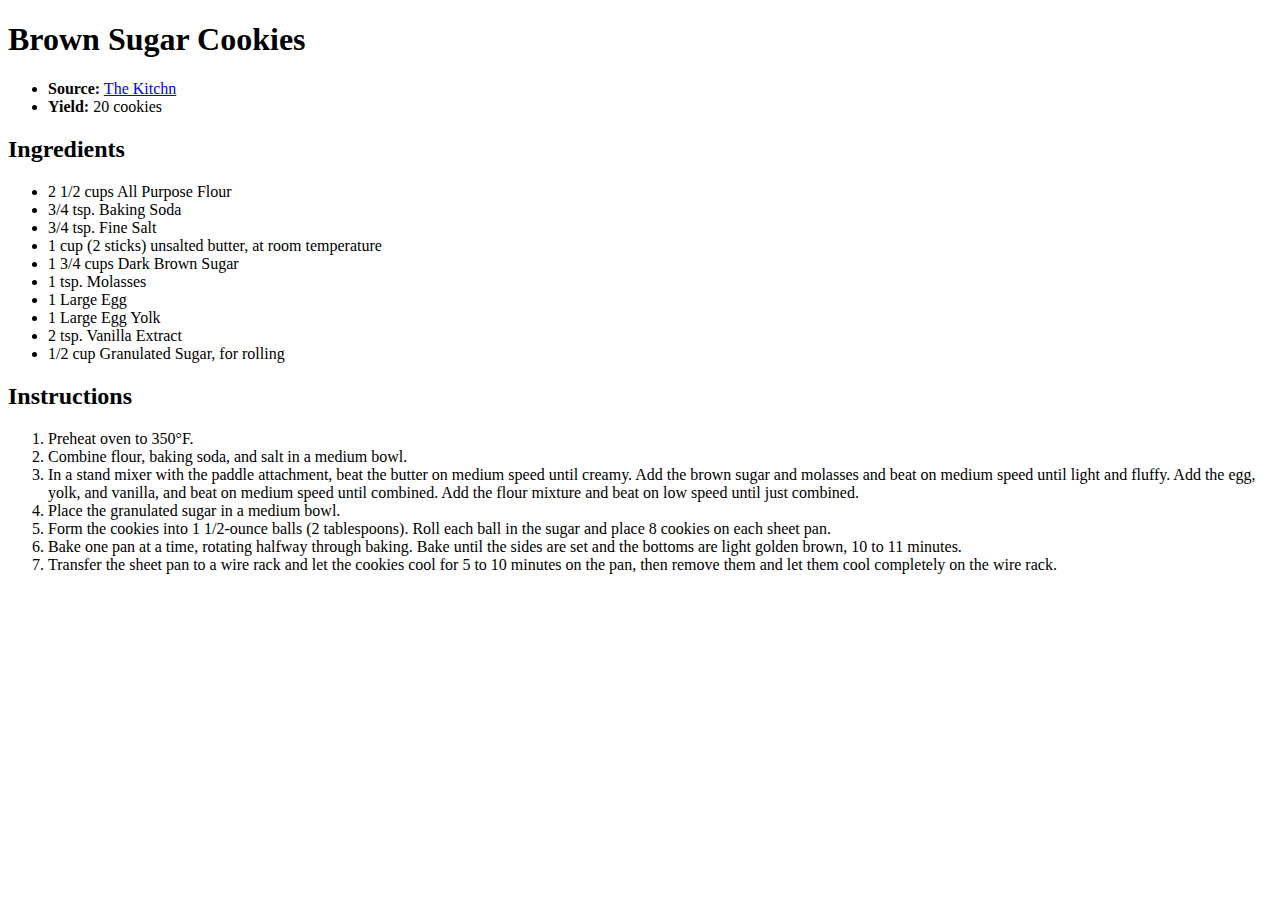
==== recipes/brown-sugar-cookies.html @ 0b21ca84 "Moved recipes to recipe folder" ====
<!DOCTYPE html>
<html>
    <head>
        <meta charset="UTF-8">
        <title>Brown Sugar Cookies</title>
    </head>
    <body>
        <h1>Brown Sugar Cookies</h1>
        <ul>
            <li><strong>Source:</strong> <a href="https://www.thekitchn.com/brown-sugar-cookies-recipe-23102311">The Kitchn</a></li>
            <li><strong>Yield:</strong> 20 cookies</li>
        </ul>
        <h2>Ingredients</h2>
        <ul>
            <li>2 1/2 cups All Purpose Flour</li>
            <li>3/4 tsp. Baking Soda</li>
            <li>3/4 tsp. Fine Salt</li>
            <li>1 cup (2 sticks) unsalted butter, at room temperature</li>
            <li>1 3/4 cups Dark Brown Sugar</li>
            <li>1 tsp. Molasses</li>
            <li>1 Large Egg</li>
            <li>1 Large Egg Yolk</li>
            <li>2 tsp. Vanilla Extract</li>
            <li>1/2 cup Granulated Sugar, for rolling</li>
        </ul>
        <h2>Instructions</h2>
        <ol>
            <li>Preheat oven to 350&#176;F.</li>
            <li>Combine flour, baking soda, and salt in a medium bowl.</li>
            <li>In a stand mixer with the paddle attachment, beat the butter on medium speed until creamy. Add the brown sugar and molasses and beat on medium speed until light and fluffy. Add the egg, yolk, and vanilla, and beat on medium speed until combined. Add the flour mixture and beat on low speed until just combined.</li>
            <li>Place the granulated sugar in a medium bowl.</li>
            <li>Form the cookies into 1 1/2-ounce balls (2 tablespoons). Roll each ball in the sugar and place 8 cookies on each sheet pan.</li>
            <li>Bake one pan at a time, rotating halfway through baking. Bake until the sides are set and the bottoms are light golden brown, 10 to 11 minutes.</li>
            <li>Transfer the sheet pan to a wire rack and let the cookies cool for 5 to 10 minutes on the pan, then remove them and let them cool completely on the wire rack.</li>
        </ol>
    </body>
</html>
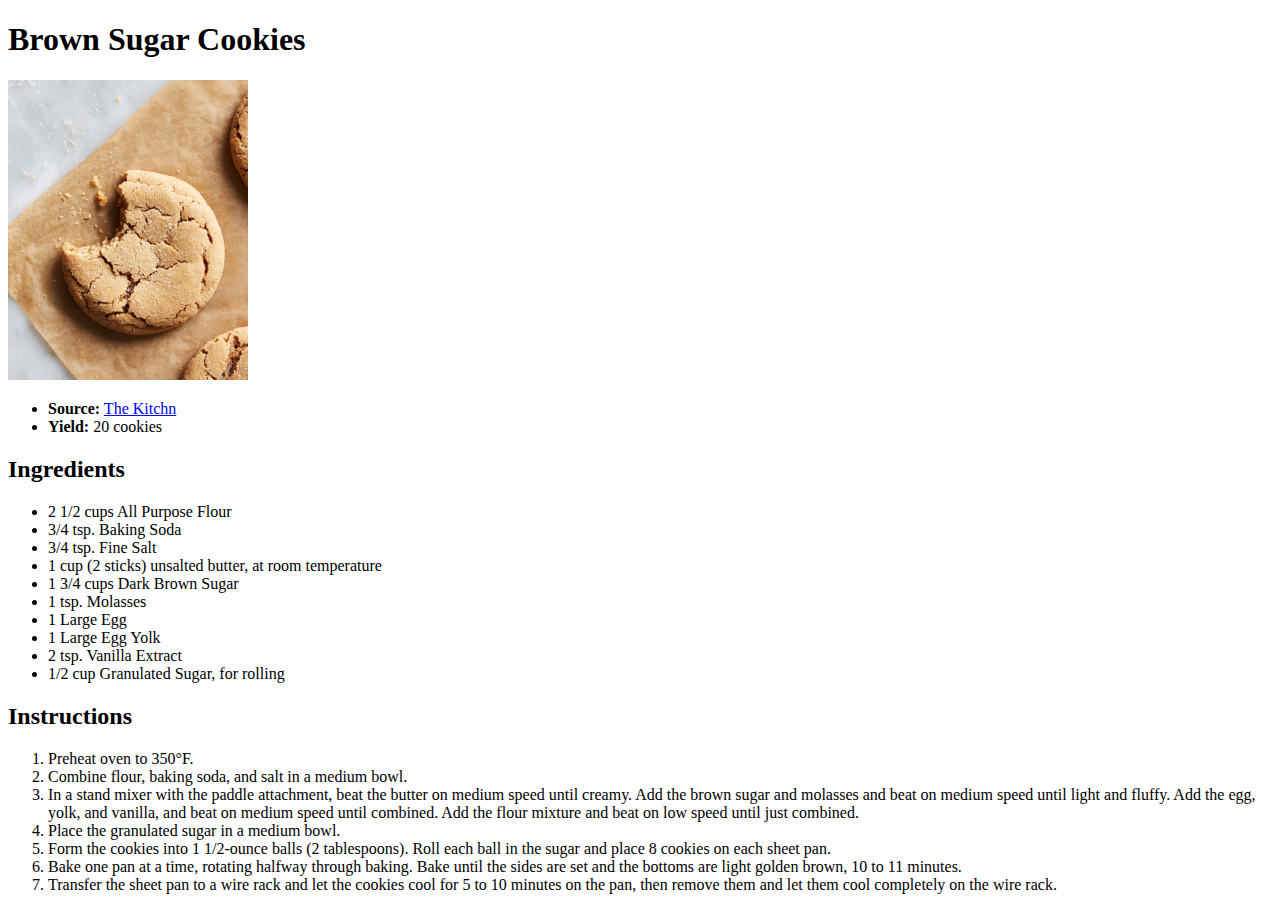
==== commit 30a106c5: "Added image to recipe page" ====
--- a/recipes/brown-sugar-cookies.html
+++ b/recipes/brown-sugar-cookies.html
@@ -6,6 +6,7 @@
     </head>
     <body>
         <h1>Brown Sugar Cookies</h1>
+        <img src="../img/brown-sugar-cookies.jpeg" alt="Image of a brown sugar cookie with a bite taken out of it" height="300">
         <ul>
             <li><strong>Source:</strong> <a href="https://www.thekitchn.com/brown-sugar-cookies-recipe-23102311">The Kitchn</a></li>
             <li><strong>Yield:</strong> 20 cookies</li>
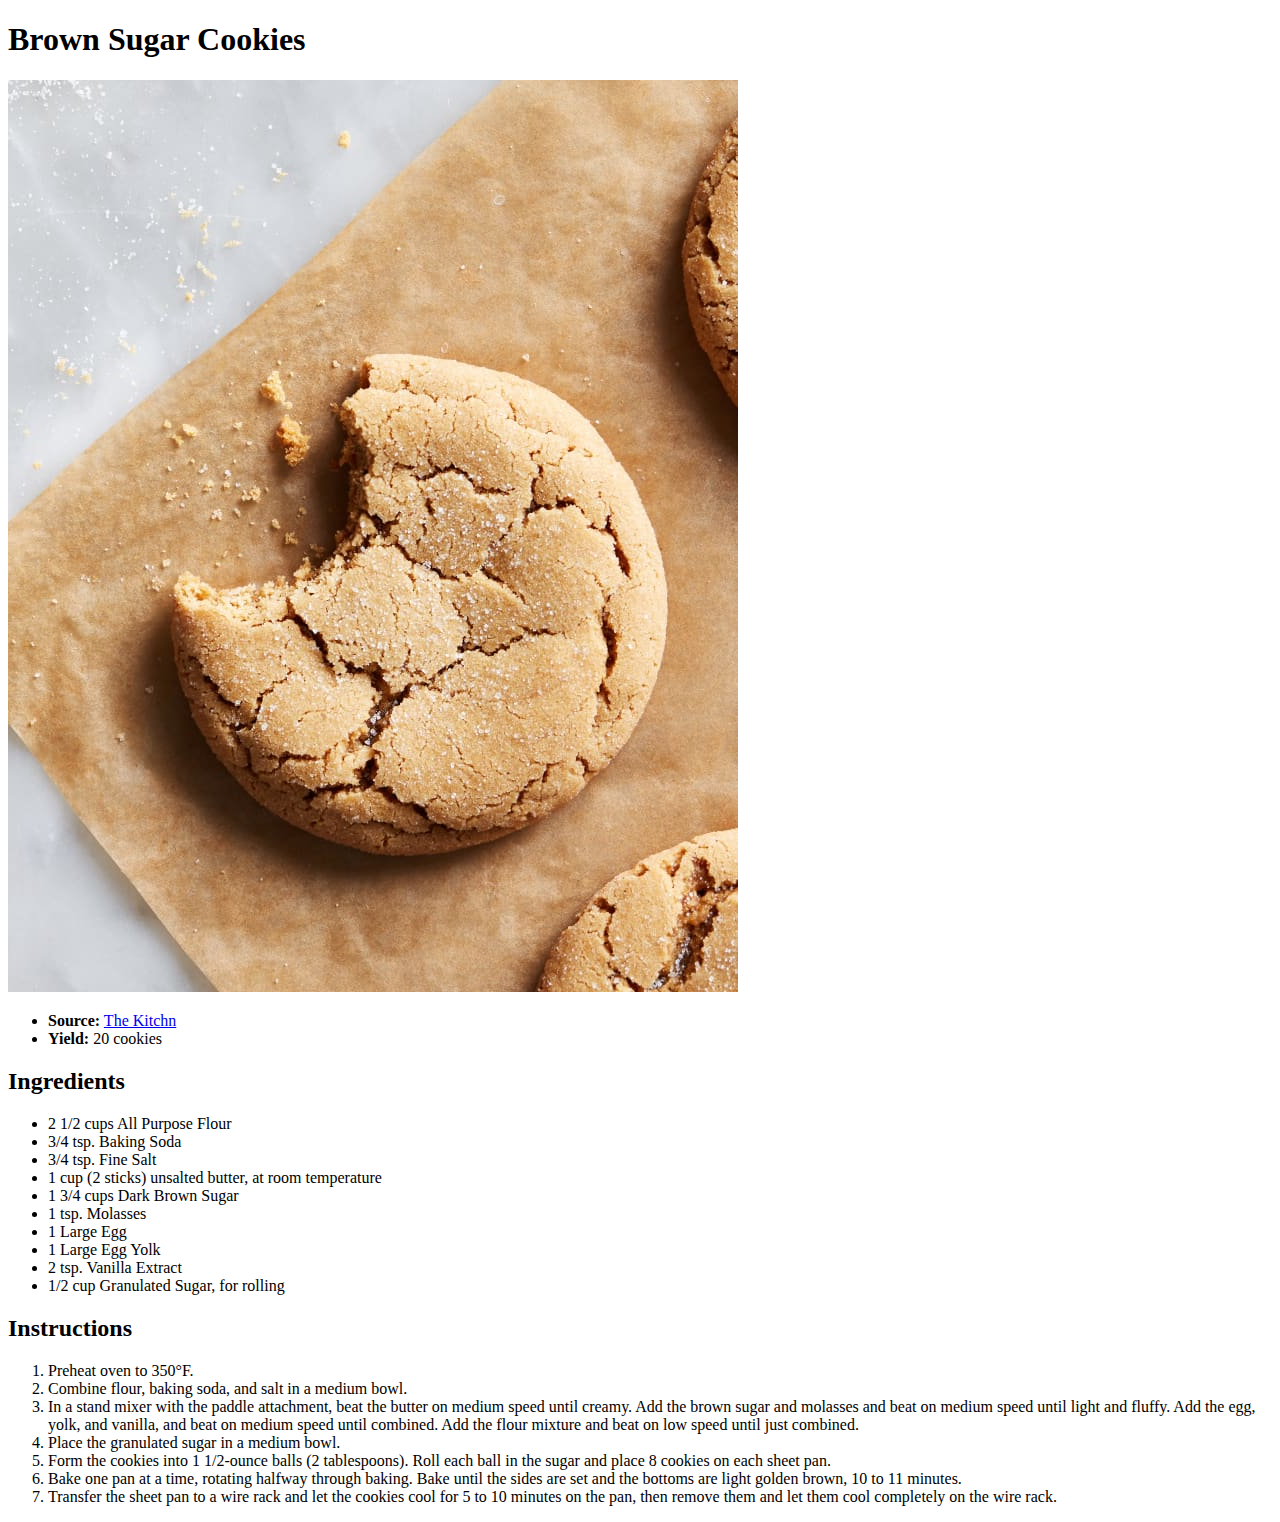
==== commit 4d383d88: "Updated img code" ====
--- a/recipes/brown-sugar-cookies.html
+++ b/recipes/brown-sugar-cookies.html
@@ -3,10 +3,11 @@
     <head>
         <meta charset="UTF-8">
         <title>Brown Sugar Cookies</title>
+        <link rel="stylesheet" href="../style.css">
     </head>
     <body>
         <h1>Brown Sugar Cookies</h1>
-        <img src="../img/brown-sugar-cookies.jpeg" alt="Image of a brown sugar cookie with a bite taken out of it" height="300">
+        <img src="../img/brown-sugar-cookies.jpeg" alt="Image of a brown sugar cookie with a bite taken out of it">
         <ul>
             <li><strong>Source:</strong> <a href="https://www.thekitchn.com/brown-sugar-cookies-recipe-23102311">The Kitchn</a></li>
             <li><strong>Yield:</strong> 20 cookies</li>
